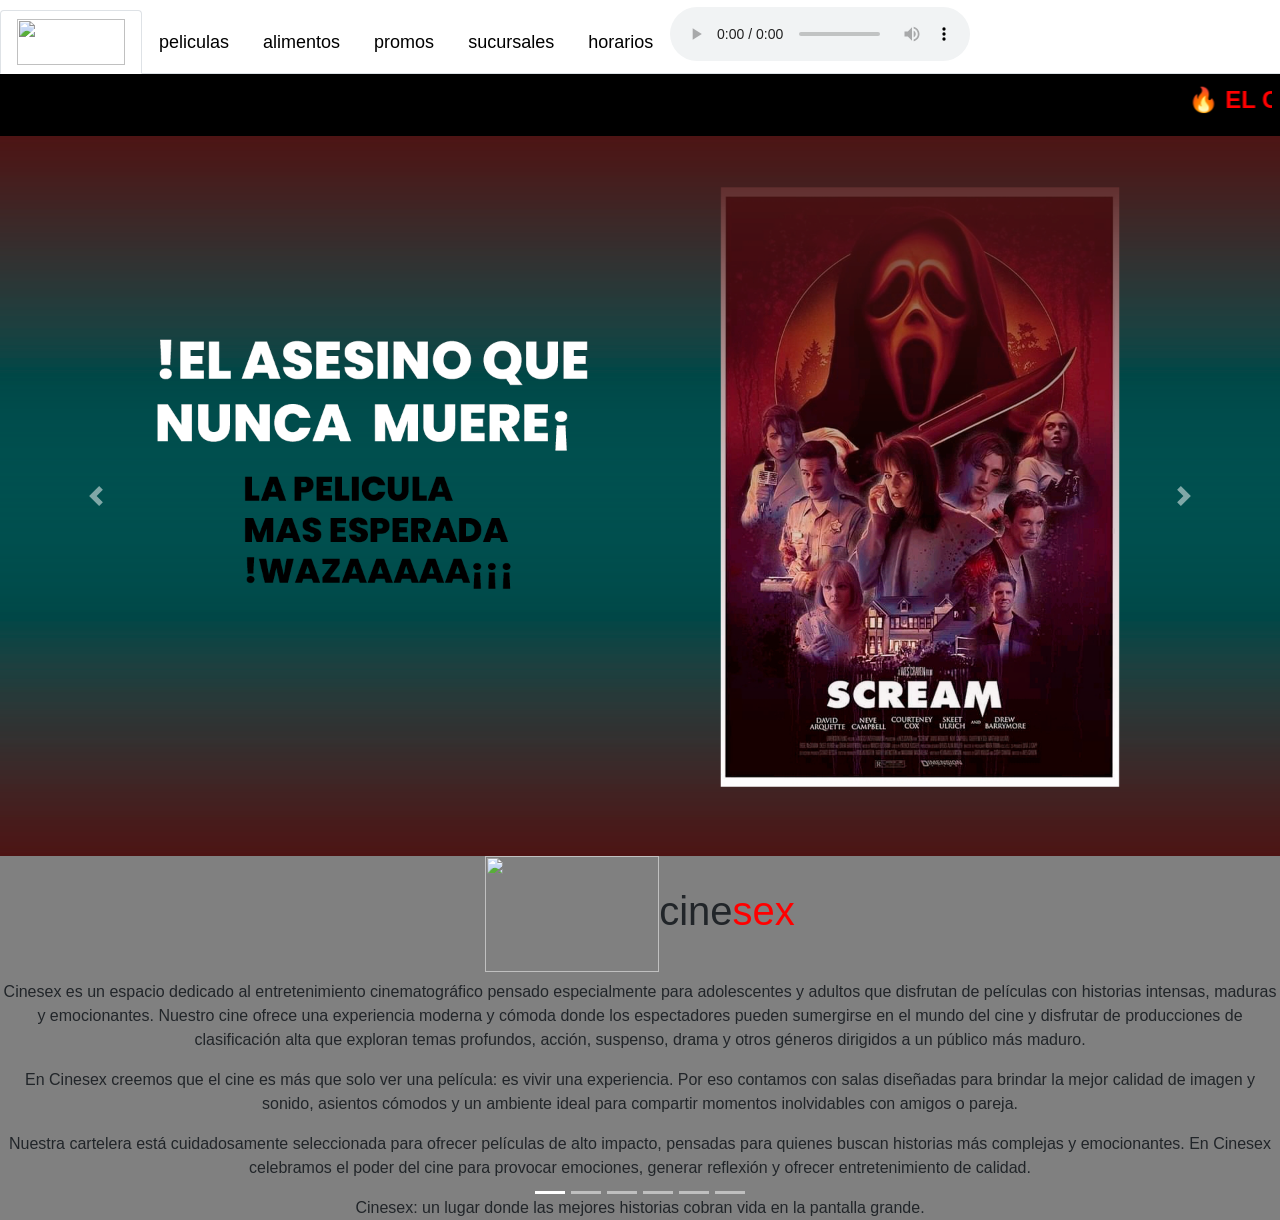
==== index.html @ 37df1218 "Add files via upload" ====
<!doctype html>
<html>
<head>
<meta charset="utf-8">
<meta http-equiv="X-UA-Compatible" content="IE=edge">
<meta name="viewport" content="width=device-width, initial-scale=1.0">
<title>index</title>
<link href="bootstrap-4.4.1.css" rel="stylesheet" type="text/css">

<style>
body {
    width: 100%;
    min-width: 100%;
    max-width: 100%;
    height: 100vh;
    margin: 0;
    padding: 0;
    box-sizing: border-box;
    text-align: center;
}

.nav-tabs {
    background: #FFFFFF;
    align-items: center;
}

.nav-link {
    color: black;
    font-size: 18px;
    margin-top: 10px;
}

.nav-link:hover {
    color: red;
}

.logo {
    width: 108px;
    height: 46px;
}

.marquesina {
    width: 100%;
    background-color: black;
    color: red;
    font-size: 24px;
    font-weight: bold;
    padding: 8px;
}
	.carousel-item video{
    width: 100%;
    height: 500px;
}
</style>

</head>
<body>

<ul class="nav nav-tabs">
  <li class="nav-item">
    <a href="index.html" target="_blank" class="nav-link active">
      <img src="logocine9.jpg" class="logo" alt=""/>
    </a>
  </li>
  <li class="nav-item"><a href="peliculas.html" target="_top" class="nav-link">peliculas</a></li>
  <li class="nav-item"><a href="ALIMENTOS.html" target="_blank" class="nav-link">alimentos</a></li>
  <li class="nav-item"><a href="PTOMOS.html" target="_blank" class="nav-link">promos</a></li>
  <li class="nav-item"><a href="sucursales.html" target="_blank" class="nav-link">sucursales</a></li>
  <li class="nav-item"><a href="horarios.html" target="new" class="nav-link">horarios</a></li>
  <li class="nav-item">
    <audio controls>
      <source src="Eslabon Armado-Mi Historia Entre Tus Dedos - Cloud9Vibes.mp3" type="audio/mp3">
    </audio>
  </li>
</ul>

<div class="marquesina">
  <marquee>
    🔥 EL CINE MÁS CACHONDO DEL MUNDO 🔥
  </marquee>
</div>

<div id="carouselExampleIndicators1" class="carousel slide" data-ride="carousel" style="background-color: grey">

  <ol class="carousel-indicators">
    <li data-target="#carouselExampleIndicators1" data-slide-to="0" class="active"></li>
    <li data-target="#carouselExampleIndicators1" data-slide-to="1"></li>
    <li data-target="#carouselExampleIndicators1" data-slide-to="2"></li>
    <li data-target="#carouselExampleIndicators1" data-slide-to="3"></li>
    <li data-target="#carouselExampleIndicators1" data-slide-to="4"></li>
    <li data-target="#carouselExampleIndicators1" data-slide-to="5"></li>
  </ol>

  <div class="carousel-inner" role="listbox">
    <div class="carousel-item active">
      <img src="BANER 1.png" class="d-block w-100" alt="Slide 1">
    </div>
    <div class="carousel-item">
      <img src="supercool.png" class="d-block w-100" alt="Slide 2">
    </div>
    <div class="carousel-item">
      <img src="AMERICA PIE.png" class="d-block w-100" alt="Slide 3">
    </div>
    <div class="carousel-item">
      <img src="publicidad.png" class="d-block w-100" alt="Slide 4">
    </div>
    <div class="carousel-item">
      <video class="d-block w-100" controls>
        <source src="SPIDER-MAN： BRAND NEW DAY - Practical Production - Sony Pictures Entertainment (1080p, h264).mp4" type="video/mp4">
      </video>
    </div>

    <div class="carousel-item">
       <img src="fierropublicidad.jpg" alt="Slide 6" width="100" height="1600" class="d-block w-100">
  </div>

  <a class="carousel-control-prev" href="#carouselExampleIndicators1" role="button" data-slide="prev">
    <span class="carousel-control-prev-icon" aria-hidden="true"></span>
    <span class="sr-only">Previous</span>
  </a>

  <a class="carousel-control-next" href="#carouselExampleIndicators1" role="button" data-slide="next">
    <span class="carousel-control-next-icon" aria-hidden="true"></span>
    <span class="sr-only">Next</span>
  </a>

</div>

<h1>
  <img src="logocine9.jpg" width="174" height="116" alt=""/>cine<span style="color: #FF0000">sex</span>
</h1>

<p>Cinesex es un espacio dedicado al entretenimiento cinematográfico pensado especialmente para adolescentes y adultos que disfrutan de películas con historias intensas, maduras y emocionantes. Nuestro cine ofrece una experiencia moderna y cómoda donde los espectadores pueden sumergirse en el mundo del cine y disfrutar de producciones de clasificación alta que exploran temas profundos, acción, suspenso, drama y otros géneros dirigidos a un público más maduro.</p>
<p>En Cinesex creemos que el cine es más que solo ver una película: es vivir una experiencia. Por eso contamos con salas diseñadas para brindar la mejor calidad de imagen y sonido, asientos cómodos y un ambiente ideal para compartir momentos inolvidables con amigos o pareja.</p>
<p>Nuestra cartelera está cuidadosamente seleccionada para ofrecer películas de alto impacto, pensadas para quienes buscan historias más complejas y emocionantes. En Cinesex celebramos el poder del cine para provocar emociones, generar reflexión y ofrecer entretenimiento de calidad.</p>
<p>Cinesex: un lugar donde las mejores historias cobran vida en la pantalla grande.</p>

<script src="jquery-3.4.1.min.js"></script>
<script src="JSFile (.js)"></script>
<script src="bootstrap-4.4.1.js"></script>

</body>
</html>
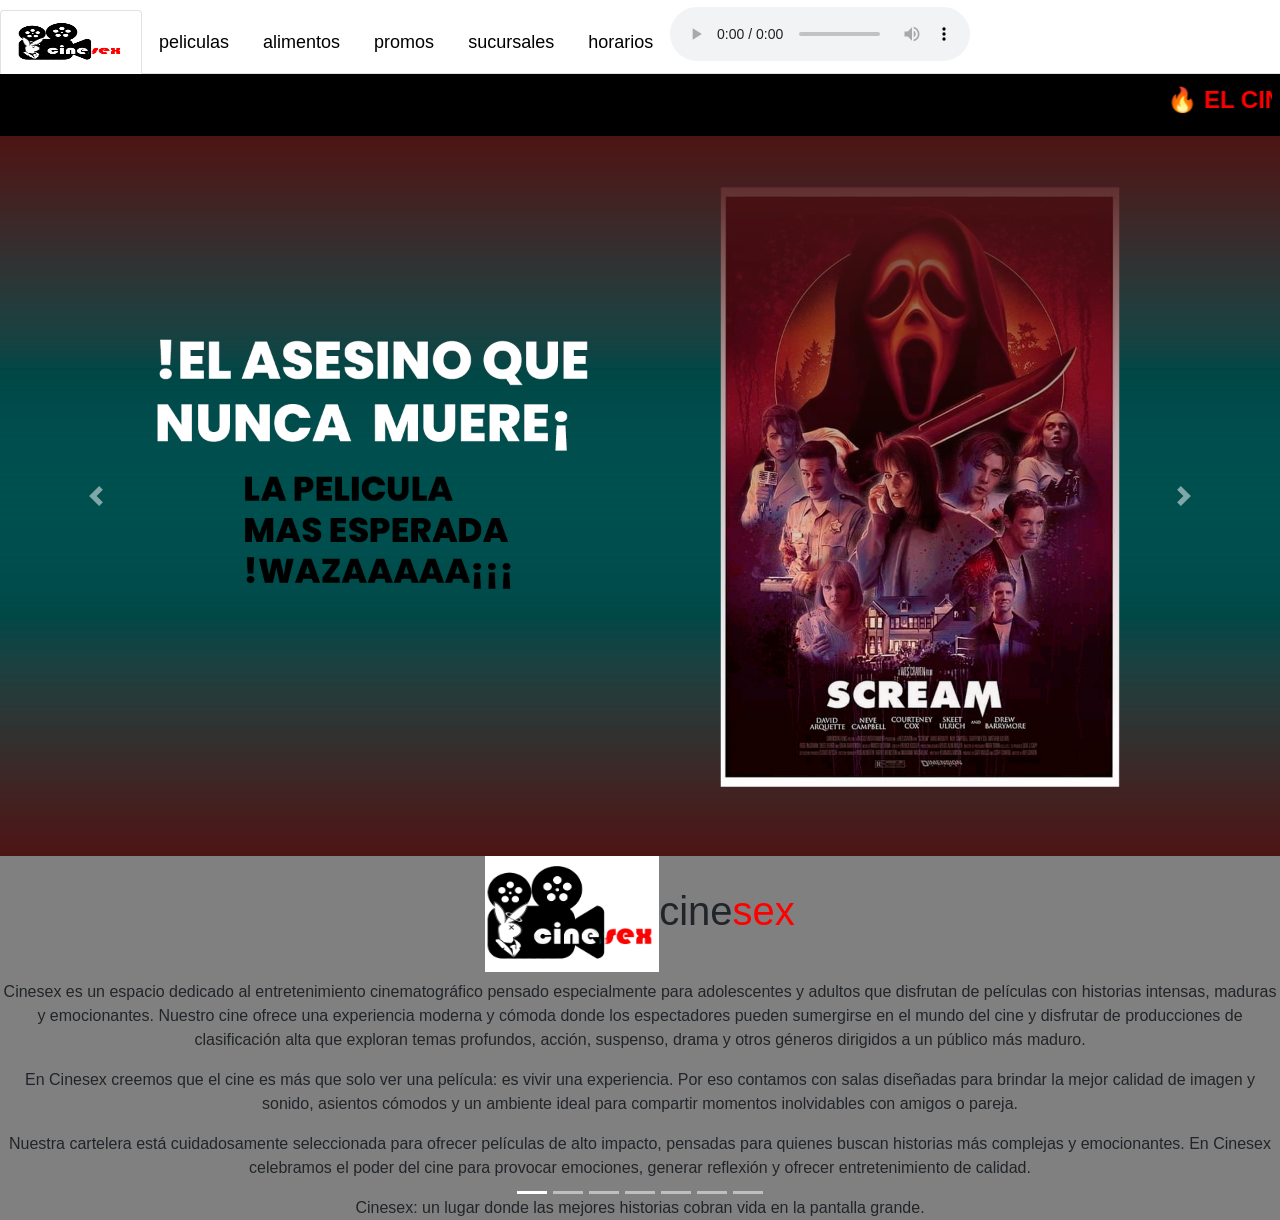
==== commit 9965302f: "Add files via upload" ====
--- a/index.html
+++ b/index.html
@@ -89,6 +89,7 @@
     <li data-target="#carouselExampleIndicators1" data-slide-to="3"></li>
     <li data-target="#carouselExampleIndicators1" data-slide-to="4"></li>
     <li data-target="#carouselExampleIndicators1" data-slide-to="5"></li>
+	<li data-target="#carouselExampleIndicators1" data-slide-to="5"></li>
   </ol>
 
   <div class="carousel-inner" role="listbox">
@@ -101,8 +102,7 @@
     <div class="carousel-item">
       <img src="AMERICA PIE.png" class="d-block w-100" alt="Slide 3">
     </div>
-    <div class="carousel-item">
-      <img src="publicidad.png" class="d-block w-100" alt="Slide 4">
+    <div class="carousel-item"> <a href="index.html"><img src="publicidad.png" class="d-block w-100" alt="Slide 4"></a>
     </div>
     <div class="carousel-item">
       <video class="d-block w-100" controls>
@@ -110,9 +110,13 @@
       </video>
     </div>
 
-    <div class="carousel-item">
-       <img src="fierropublicidad.jpg" alt="Slide 6" width="100" height="1600" class="d-block w-100">
-  </div>
+    <div class="carousel-item"> <a href="https://23110695-cmyk.github.io/FIERRO-PESADO/"><img src="fierropublicidad.jpg" alt="Slide 6" width="100" height="1600" class="d-block w-100"></a>
+    </div>
+	<div class="carousel-item"> <a href="https://giocardoz4.github.io/Boutique/"><img src="Boutique publicidad.png" alt="Slide 7" width="616" height="793" class="d-block w-100"></a>
+    </div>  
+	<div class="carousel-item">
+      <img src="Captura de pantalla 2026-05-20 142050.png" class="d-block w-100" alt="Slide 8">
+    </div>  
 
   <a class="carousel-control-prev" href="#carouselExampleIndicators1" role="button" data-slide="prev">
     <span class="carousel-control-prev-icon" aria-hidden="true"></span>
